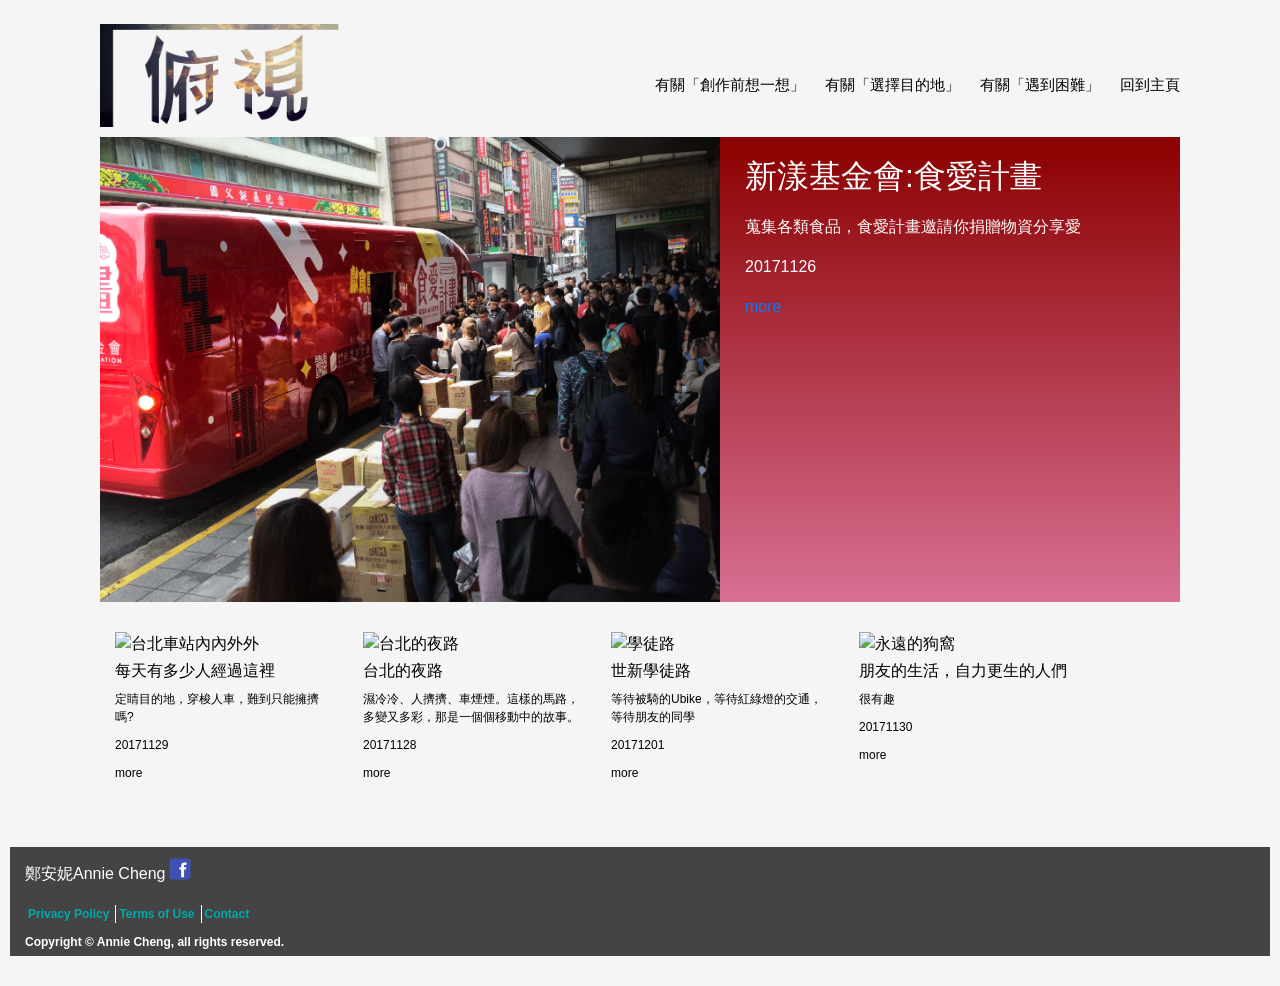
==== index.html @ ab2c60a8 "2" ====
<!DOCTYPE html>
<html lang="en">
<head>

	
<meta charset="UTF-8">
<meta http-equiv="X-UA-Compatible" content="IE=edge">
<meta name="viewport" content="width=device-width, initial-scale=1">
	<title>Pho-Annie</title>
	<link rel="stylesheet" href="css/bootstrap.css">
	<link rel="stylesheet" href="css/base.css">
    <link rel="stylesheet" href="css/style-l.css">
	
</head>

<body>
	
	<div class="container">
		<header class="col-md-12">
		<div id="site">
			<h1><img src="img/bg2.gif" alt="bg">
			</h1>
		</div>
			<nav>
				<ul>
					<li><a href="#">有關「創作前想一想」</a></li>
					<li><a href="#">有關「選擇目的地」</a></li>
					<li><a href="#">有關「遇到困難」</a></li>
					<li><a href="#">回到主頁</a></li>
				</ul>
			
			</nav>
		</header>
		<main class="col-md-12 ">
		<div id="Toppost">
			<img src="img/IMG_5365.jpg" alt="食愛志工" >
			<div id="lead" class="nowrap">
				<h2 class="nowrap">新漾基金會:食愛計畫</h2>
				<p>蒐集各類食品，食愛計畫邀請你捐贈物資分享愛</p>
				<p class="date">20171126</p>	
				<p class="more"><a href="#">more</a></p>
			</div>
		</div>
		<div id="oldnews"  class="col-md-12">
			<div class="post" class="col-md-3">
				<a href="#">
					<img src="img/IMG_5752.jpg" alt="台北車站內內外外">	
					<h2>每天有多少人經過這裡</h2>
					<p>定睛目的地，穿梭人車，難到只能擁擠嗎?</p>
					<p class="date">20171129</p>
					<p class="more">more</p>
				</a>
			</div>
			<div class="post" class="col-md-3">
				<a href="#">
					<img src="img/IMG_9135.jpg" alt="台北的夜路">	
					<h2>台北的夜路</h2>
					<p>濕冷冷、人擠擠、車煙煙。這樣的馬路，多變又多彩，那是一個個移動中的故事。</p>
					<p class="date">20171128</p>
					<p class="more">more</p>
				</a>
			</div>
			<div class="post" class="col-md-3">
				<a href="#">
					<img src="img/IMG_9075-2.jpg" alt="學徒路">	
					<h2>世新學徒路</h2>
					<p>等待被騎的Ubike，等待紅綠燈的交通，等待朋友的同學</p>
					<p class="date">20171201</p>
					<p class="more">more</p>
				</a>
			</div>
			<div class="post" class="col-md-3">
				<a href="#">
					<img src="img/IMG_9156.jpg" alt="永遠的狗窩">	
					<h2>朋友的生活，自力更生的人們</h2>
					<p>很有趣</p>
					<p class="date">20171130</p>
					<p class="more">more</p>
				</a>
			</div>
		</div>
		</main>
		</div>



		<footer class="col-md-12">
			<p>鄭安妮Annie Cheng</p>
			<div id="iconmenu">
				<ul>
					<li><a href="https://www.facebook.com/annieiamm"><img src="img/icons8-Facebook.svg" alt="FB"></a>
					</li>
				</ul>
			</div>	

            <div id="submenu">
                <ul>
                    <li><a href="...">Privacy Policy</a></li>
                    <li><a href="...">Terms of Use</a></li>
                    <li><a href="...">Contact</a></li>
                </ul>
            </div>
            <small>Copyright &copy; Annie Cheng, all rights reserved.</small>
        </footer>
    


<script src="js/jquery-3.2.1.min.js"></script>
<script src="js/bootstrap.js"></script>



</body>
</html>
---- css/base.css ----
.nowrap{
	white-space: nowrap;
}
---- css/style-l.css ----
/*####版面設計####*/

body {
	margin :24px 10px;
	font-family: calibri light, '微軟正黑體', sans-serif;
    background-color:   #F5F5F5
}




/*L-size bigger than980px; m-size 640~979px; s-size smaller than 639px*/

#container{
	width: 960px;
	margin: auto;
}

header {
	margin-bottom: 10px;
	overflow: hidden;
}





/* overflow:hidden 將多的區塊隱藏，版面比較好看 */

#Toppost{
	margin-bottom: 30px;
	overflow: hidden;
}

#oldnews {
    margin-bottom: 30px;
    overflow: hidden;
}

footer {
    margin-bottom: 30px;
}






/*細節*/
/*header logo*/

#site{
	float: left;
}
#site h1{
	margin:0;
}






/* vertical-align: bottom 對齊底部，比較好看 */
/* container設960，三分法原則，site img 設300-360都蠻好看的 */

#site img{
	vertical-align: bottom;
	width:332px;
}






/* HEADER NAV */
/* 可用google font 尋找喜歡的瀏覽器字體 https://fonts.google.com/ */
/* padding和margin差異可看講義*/

nav{
	float: right;
	font-size: 15px;
    font-family: 'Roboto', sans-serif;
    padding-top: 30px;
}

nav ul {
    margin: 0;
    padding: 0;
}


/* list-style-type: none 可把原本有序列表的點點取消*/

nav li {
    list-style-type: none;
    float: left;
}


/* 用CSS做選單!!!這邊先暫且依樣畫葫蘆，之後會教大家Bootstrap，就不用用CSS刻很久了*/


/*  display: block 每個連結字體以區塊顯示*/


/*  float: left margin-top 連結字體靠左向上對齊*/


/*  text-decoration: none 取消底線*/


/*  border-bottom: solid 3px transparent 製作一個透明的下底線*/


/*  color請參考CSS色碼對照表 https://www.toodoo.com/db/color.html */

nav li a {
    display: block;
    float: left;
    margin-left: 20px;
    margin-top: 20px;
    text-decoration: none;
    border-bottom: solid 3px transparent;
    color: #000000;
}


/*  nav li a:hover 當滑鼠在連結文字上徘徊的時候 */

nav li a:hover {
    border-bottom-color: #444444;
}


/*  HEADERPOST 圖片*/


/* vertical-align: bottom 對齊底部，比較好看 */


/* container設960，三分法原則，headerpost設620-660都蠻好看的 */

#Toppost img {
    float: left;
    vertical-align: bottom;
    width: 620px;
}


/*  HEADERPOST LEAD*/

#Toppost #lead {
    float: left;
    width: 310px;
    color: #ffffff;
    margin-left: 25px;
}

#Toppost h2 {
    margin: 20px 0;
}

#Toppost.more {
    font-size: 18px;
    font-family: 'Maven Pro', Helvetica, Arial, sans-serif;
    text-align: right;
}



/* 用CSS寫按鈕!!!這邊先暫且依樣畫葫蘆，之後會教大家Bootstrap，就不用用CSS刻很久了*/

#Toppost.more a {
    color: #ffffff;
    background-image: url(img/more.png);
    background-size: 28px;
    background-repeat: no-repeat;
    background-position: right center;
    display: block;
    padding: 10px 40px 10px 0;
    text-decoration: none;
}


/* 用CSS做漸層!!!這邊先暫且依樣畫葫蘆，之後會教大家Bootstrap，就不用用CSS刻很久了*/

#Toppost {
    background-color:#880000;
    background: -webkit-gradient(linear, left top, left bottom, from(#8B0000), to(#D87093));
    background: -webkit-linear-gradient(#8B0000 0%, #D87093 100%);
    background: -moz-linear-gradient(#8B0000 0%, #D87093 100%);
    background: -o-linear-gradient(#8B0000 0%, #D87093 100%);
    background: -ms-linear-gradient(#8B0000 0%, #D87093 100%);
    background: linear-gradient(#8B0000 0%, #D87093 100%);
    overflow: hidden;
}


/* POST 圖文 */


/* container設960，216x4+32x3=960 */

.post {
    float: left;
    width: 216px;
    margin-right: 32px;
    margin-bottom: 25px;
}


/* .post:last-child 以後新增的post，只要是最後一個，右邊界皆為0 */

.post: last-child {
    margin-right: 0;
}



/* 每四個為一組的post，右邊界皆為0 */

.post+.post+.post+.post {
    margin-right: 0;
}


.post img {
    width: 216px;
    height: auto;
    vertical-align: bottom;
    border: none;
}

.post h2 {
    font-size: 16px;
    margin: 5px 0 0;
}

.post p {
    font-size: 12px;
    margin: 10px 0;
}

.post .data {
    float: left;
    margin: 0;
}

.post .more_s {
    float: right;
    color: #ffffff;
    font-size: 14px;
    font-family: 'Macen Pro', Helvetica, Arial, sans-serif;
    background-color: #FFFFFF;
    background-image: url(img/more.png);
    background-size: 16px;
    background-repeat: no-repeat;
    background-position: 94% 50%;
    padding: 3px 25px 3px 5px;
    margin: 0;
}

.post a {
    color: #000000;
    text-decoration: none;
    display: block;
    overflow: hidden;
}

.post a:hover {
    background-color:   #E6E6FA
}



/* ### FOOTER ###*/

footer {
    background-color: #444444;
    padding: 5px;
}

footer p {
    float: left;
    margin-top: 10px;
    color: #ffffff
}

#iconmenu {
    float: left;
}

#iconmenu ul {
    margin: 0;
    padding: 3px 0 0;
}

#iconmenu li {
    display: inline;
    list-style-type: none;
}

#iconmenu img {
    border: none;
    width: 28px;
}

#submenu {
    clear: both;
    font-family: 'Maven Pro', Helvetica, Arial, san-serif;
    font-size: 12px;
    overflow: hidden;
}

#submenu ul {
    margin: 3px;
    padding: 0;
}

#submenu li {
    list-style-type: none;
    float: left;
}

#submenu li a {
    display: block;
    width: auto;
    border-right: solid 1px #ffffff;
    text-align: center;
    text-decoration: none;
    color: #00AAAA;
    font-weight: bold;
    padding-right: 6px;
    margin-right: 3px;
}

#submenu li:last-child a {
    border: none;
}

#submenu li+li+li a {
    border: none;
}

small {
    font-size: 12px;
    font-weight: bold;
    display: block;
    color: #ffffff;
    margin-top: 10px;
}
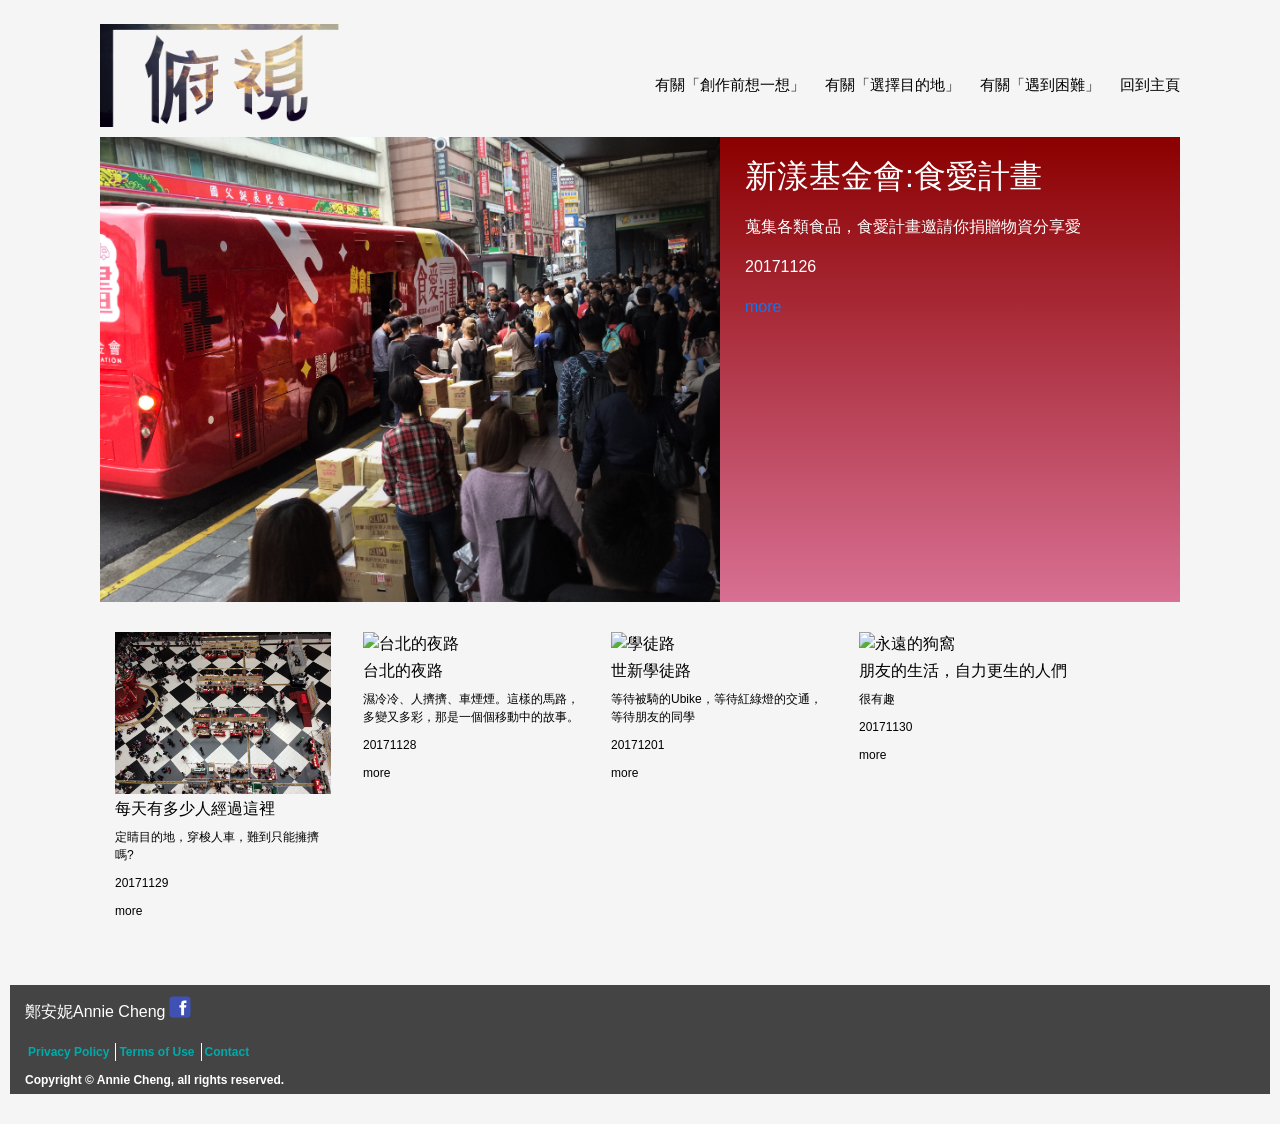
==== commit 4a6e4eb3: "8" ====
--- a/index.html
+++ b/index.html
@@ -44,7 +44,7 @@
 		<div id="oldnews"  class="col-md-12">
 			<div class="post" class="col-md-3">
 				<a href="#">
-					<img src="img/IMG_5752.jpg" alt="台北車站內內外外">	
+					<img src="img/IMG_5752.JPG" alt="台北車站內內外外">	
 					<h2>每天有多少人經過這裡</h2>
 					<p>定睛目的地，穿梭人車，難到只能擁擠嗎?</p>
 					<p class="date">20171129</p>
@@ -53,7 +53,7 @@
 			</div>
 			<div class="post" class="col-md-3">
 				<a href="#">
-					<img src="img/IMG_9135.jpg" alt="台北的夜路">	
+					<img src="img/IMG_9135.JPG" alt="台北的夜路">	
 					<h2>台北的夜路</h2>
 					<p>濕冷冷、人擠擠、車煙煙。這樣的馬路，多變又多彩，那是一個個移動中的故事。</p>
 					<p class="date">20171128</p>
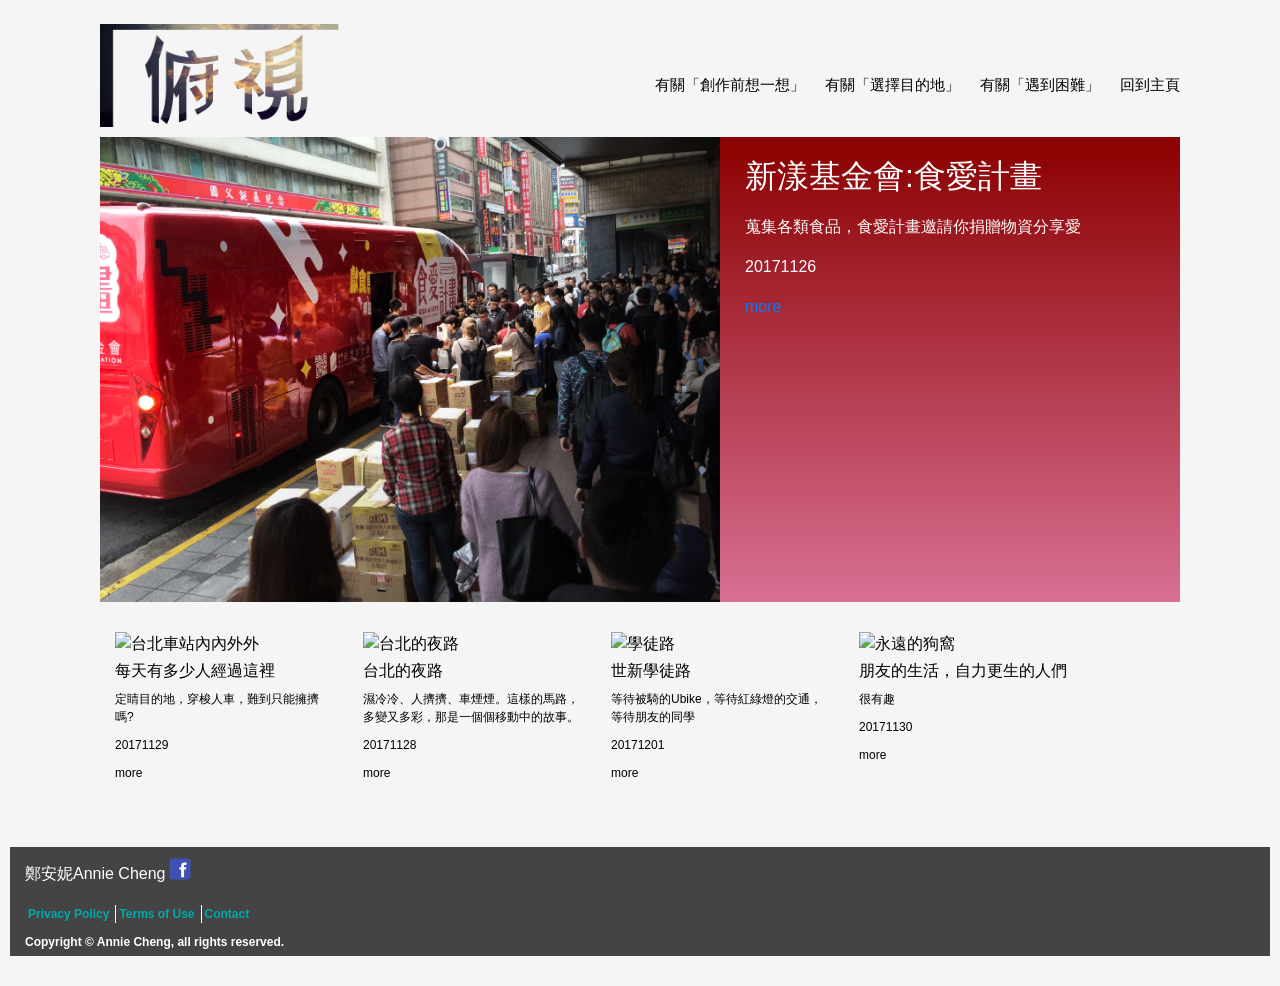
==== commit b399ecbc: "8" ====
--- a/index.html
+++ b/index.html
@@ -44,7 +44,7 @@
 		<div id="oldnews"  class="col-md-12">
 			<div class="post" class="col-md-3">
 				<a href="#">
-					<img src="img/IMG_5752.JPG" alt="台北車站內內外外">	
+					<img src="img/IMG_5752.png" alt="台北車站內內外外">	
 					<h2>每天有多少人經過這裡</h2>
 					<p>定睛目的地，穿梭人車，難到只能擁擠嗎?</p>
 					<p class="date">20171129</p>
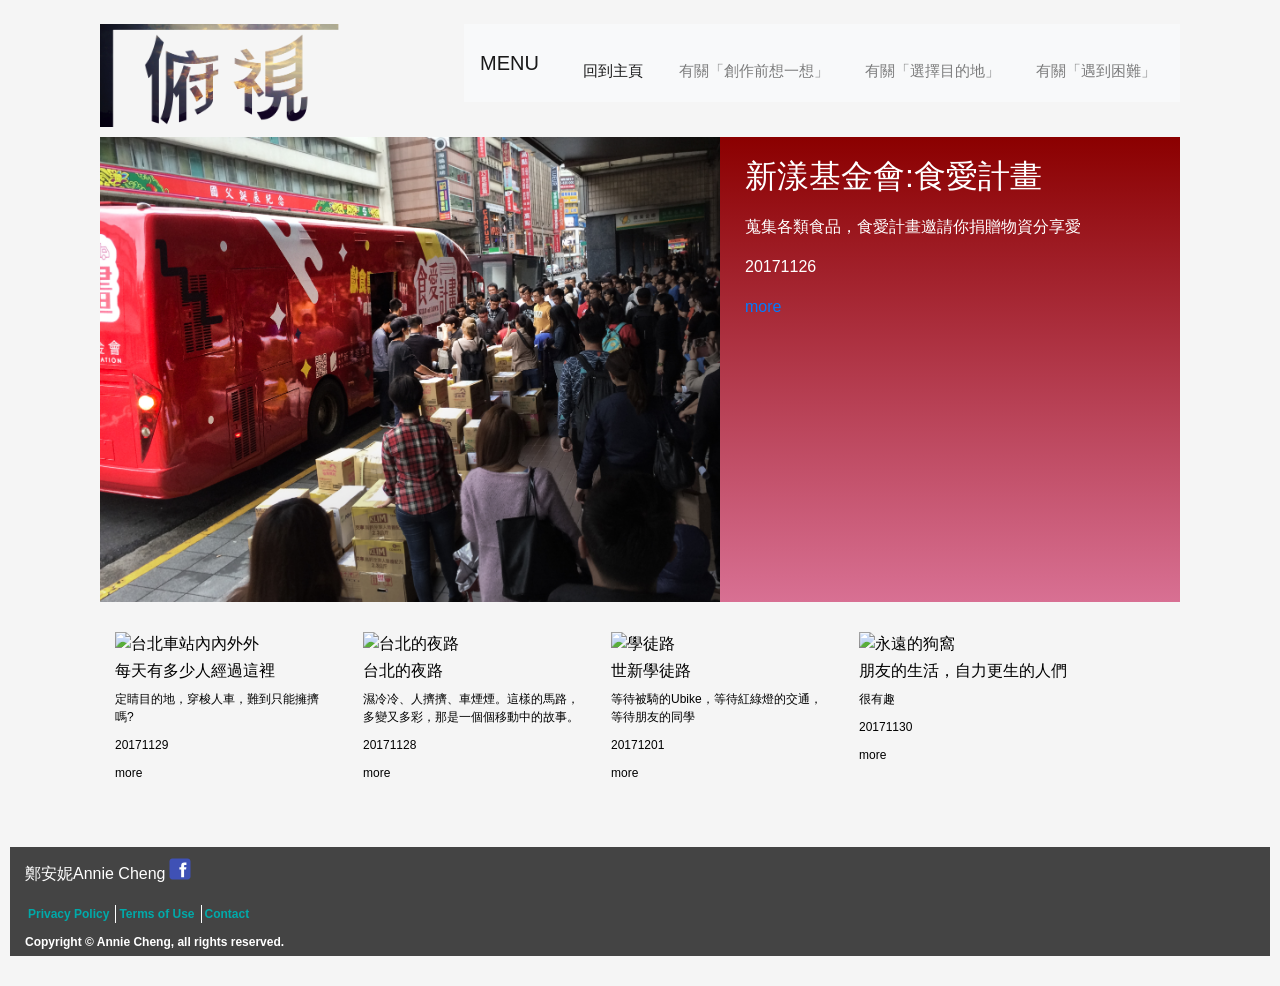
==== commit 3e84c70b: "11" ====
--- a/index.html
+++ b/index.html
@@ -7,9 +7,20 @@
 <meta http-equiv="X-UA-Compatible" content="IE=edge">
 <meta name="viewport" content="width=device-width, initial-scale=1">
 	<title>Pho-Annie</title>
+	<link rel="stylesheet" href="css/base.css">
 	<link rel="stylesheet" href="css/bootstrap.css">
-	<link rel="stylesheet" href="css/base.css">
+	<link rel="stylesheet" href="css/bootstrap.min.css">
+	<link rel="stylesheet" href="css/bootstrap-theme.css">
+	<link rel="stylesheet" href="css/bootstrap-theme.min.css">
+	<link rel="stylesheet" href="css/bootstrap-grid.css">
+	<link rel="stylesheet" href="css/bootstrap-grid.min.css">
+	<link rel="stylesheet" href="css/bootstrap-reboot.css">
+	<link rel="stylesheet" href="css/bootstrap-reboot.min.css">
+
     <link rel="stylesheet" href="css/style-l.css">
+
+    <link rel="stylesheet" href="styl-s" media="only screem and (min-width:639px)">
+
 	
 </head>
 
@@ -21,21 +32,39 @@
 			<h1><img src="img/bg2.gif" alt="bg">
 			</h1>
 		</div>
-			<nav>
-				<ul>
-					<li><a href="#">有關「創作前想一想」</a></li>
-					<li><a href="#">有關「選擇目的地」</a></li>
-					<li><a href="#">有關「遇到困難」</a></li>
-					<li><a href="#">回到主頁</a></li>
-				</ul>
-			
-			</nav>
+
+<nav class="navbar navbar-expand-lg navbar-light bg-light">
+  <a class="navbar-brand" href="#">MENU</a>
+  <button class="navbar-toggler" type="button" data-toggle="collapse" data-target="#navbarNav" aria-controls="navbarNav" aria-expanded="false" aria-label="Toggle navigation">
+    <span class="navbar-toggler-icon"></span>
+  </button>
+  <div class="collapse navbar-collapse" id="navbarNav">
+    <ul class="navbar-nav">
+      <li class="nav-item active">
+        <a class="nav-link" href="#">回到主頁<span class="sr-only"></span></a>
+      </li>
+      <li class="nav-item">
+        <a class="nav-link" href="#">有關「創作前想一想」</a>
+      </li>
+      <li class="nav-item">
+        <a class="nav-link" href="#">有關「選擇目的地」</a>
+      </li>
+      <li class="nav-item">
+        <a class="nav-link" href="#">有關「遇到困難」</a>
+      </li>
+
+    </ul>
+  </div>
+</nav>
+
+
+
 		</header>
-		<main class="col-md-12 ">
+		<main class="col-md-12 col-xs-12 ">
 		<div id="Toppost">
 			<img src="img/IMG_5365.jpg" alt="食愛志工" >
 			<div id="lead" class="nowrap">
-				<h2 class="nowrap">新漾基金會:食愛計畫</h2>
+				<h2>新漾基金會:食愛計畫</h2>
 				<p>蒐集各類食品，食愛計畫邀請你捐贈物資分享愛</p>
 				<p class="date">20171126</p>	
 				<p class="more"><a href="#">more</a></p>
@@ -107,6 +136,11 @@
 
 <script src="js/jquery-3.2.1.min.js"></script>
 <script src="js/bootstrap.js"></script>
+<script src="js/bootstrap.bundle.js"></script>
+<script src="js/bootstrap.bundle.min.js"></script>
+<script src="js/bootstrap.min.js"></script>
+<script src="js/npm.js"></script>
+
 
 
 
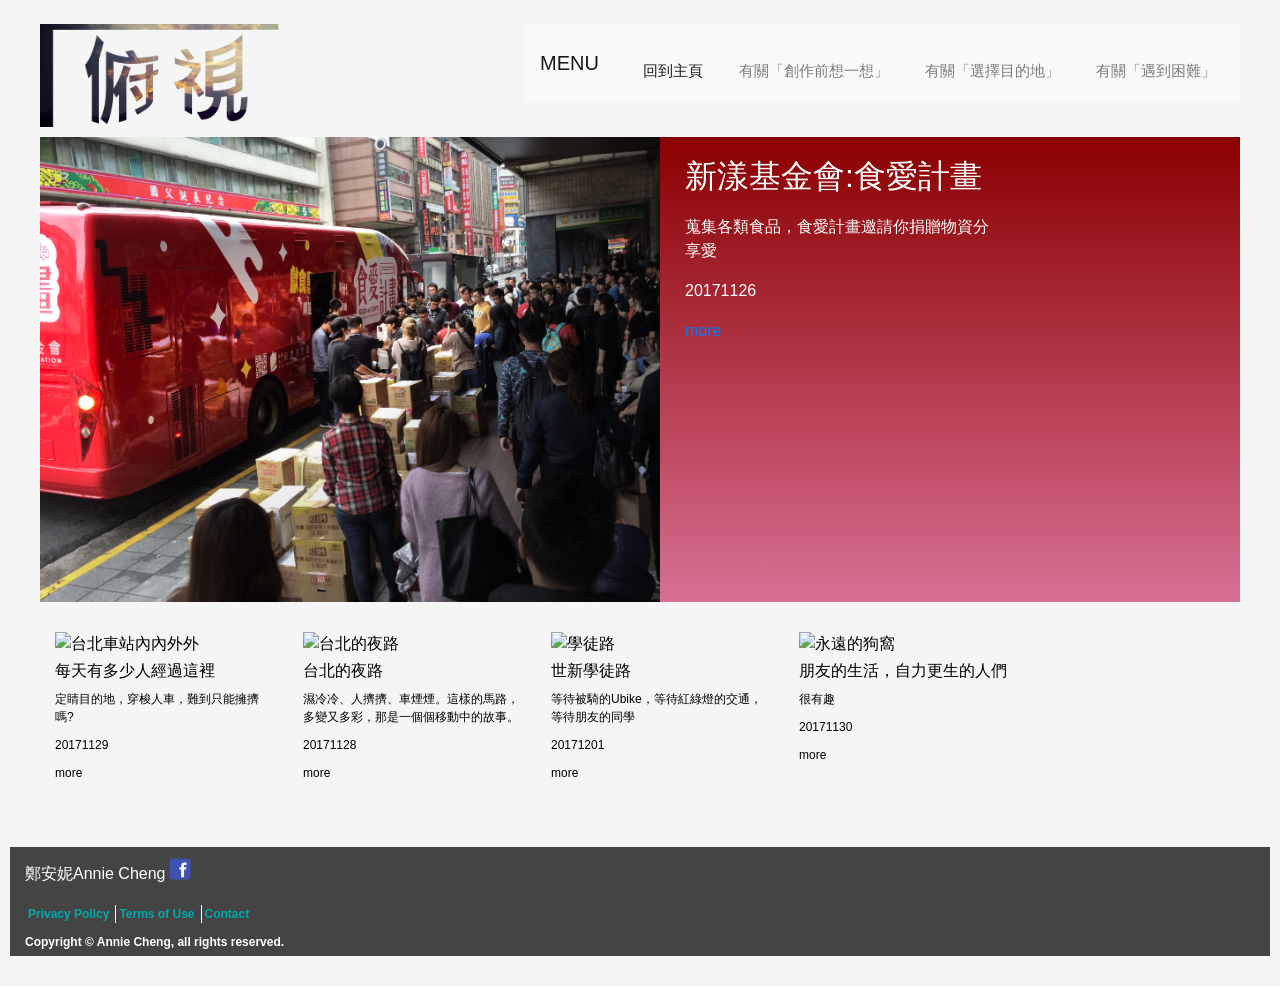
==== commit a717e8c2: "12" ====
--- a/index.html
+++ b/index.html
@@ -18,15 +18,14 @@
 	<link rel="stylesheet" href="css/bootstrap-reboot.min.css">
 
     <link rel="stylesheet" href="css/style-l.css">
-
-    <link rel="stylesheet" href="styl-s" media="only screem and (min-width:639px)">
+    <link rel="stylesheet" href="css/style-s.css" media="only screem and (min-width:300px)">
 
 	
 </head>
 
 <body>
 	
-	<div class="container">
+	<div class="container-fluid">
 		<header class="col-md-12">
 		<div id="site">
 			<h1><img src="img/bg2.gif" alt="bg">
@@ -41,16 +40,16 @@
   <div class="collapse navbar-collapse" id="navbarNav">
     <ul class="navbar-nav">
       <li class="nav-item active">
-        <a class="nav-link" href="#">回到主頁<span class="sr-only"></span></a>
+        <a class="nav-link" href="https://phoannie.github.io/index/">回到主頁<span class="sr-only"></span></a>
       </li>
       <li class="nav-item">
-        <a class="nav-link" href="#">有關「創作前想一想」</a>
+        <a class="nav-link" href="https://phoannie.github.io/think/">有關「創作前想一想」</a>
       </li>
       <li class="nav-item">
-        <a class="nav-link" href="#">有關「選擇目的地」</a>
+        <a class="nav-link" href="https://phoannie.github.io/places/">有關「選擇目的地」</a>
       </li>
       <li class="nav-item">
-        <a class="nav-link" href="#">有關「遇到困難」</a>
+        <a class="nav-link" href="https://phoannie.github.io/problem/">有關「遇到困難」</a>
       </li>
 
     </ul>
@@ -60,10 +59,10 @@
 
 
 		</header>
-		<main class="col-md-12 col-xs-12 ">
+		<main class="col-md-12 ">
 		<div id="Toppost">
 			<img src="img/IMG_5365.jpg" alt="食愛志工" >
-			<div id="lead" class="nowrap">
+			<div id="lead">
 				<h2>新漾基金會:食愛計畫</h2>
 				<p>蒐集各類食品，食愛計畫邀請你捐贈物資分享愛</p>
 				<p class="date">20171126</p>	
--- a/css/style-l.css
+++ b/css/style-l.css
@@ -11,8 +11,8 @@
 
 /*L-size bigger than980px; m-size 640~979px; s-size smaller than 639px*/
 
-#container{
-	width: 960px;
+#container-fluid{
+	width: 568px;
 	margin: auto;
 }
 
--- a/css/style-s.css
+++ b/css/style-s.css
@@ -0,0 +1,355 @@
+/*####版面設計####*/
+
+body {
+	margin :4px 2px;
+	font-family: calibri light, '微軟正黑體', sans-serif;
+    background-color:   #F5F5F5
+}
+
+
+
+
+/*L-size bigger than980px; m-size 640~979px; s-size smaller than 639px*/
+
+#container{
+	width: 300px;
+	margin: auto;
+}
+
+header {
+	margin-bottom: 2px;
+	overflow: hidden;
+}
+
+
+
+
+
+/* overflow:hidden 將多的區塊隱藏，版面比較好看 */
+
+#Toppost{
+	margin-bottom: 5px;
+	overflow: hidden;
+}
+
+#oldnews {
+    margin-bottom: 5px;
+    overflow: hidden;
+}
+
+footer {
+    margin-bottom: 5px;
+}
+
+
+
+
+
+
+/*細節*/
+/*header logo*/
+
+#site{
+	float: left;
+}
+#site h1{
+	margin:0;
+}
+
+
+
+
+
+
+/* vertical-align: bottom 對齊底部，比較好看 */
+/* container設960，三分法原則，site img 設300-360都蠻好看的 */
+
+#site img{
+	vertical-align: bottom;
+	width:150px;
+}
+
+
+
+
+
+
+/* HEADER NAV */
+/* 可用google font 尋找喜歡的瀏覽器字體 https://fonts.google.com/ */
+/* padding和margin差異可看講義*/
+
+nav{
+	float: right;
+	font-size: 7px;
+    font-family: 'Roboto', sans-serif;
+    padding-top: 15px;
+}
+
+nav ul {
+    margin: 0;
+    padding: 0;
+}
+
+
+/* list-style-type: none 可把原本有序列表的點點取消*/
+
+nav li {
+    list-style-type: none;
+    float: left;
+}
+
+
+/* 用CSS做選單!!!這邊先暫且依樣畫葫蘆，之後會教大家Bootstrap，就不用用CSS刻很久了*/
+
+
+/*  display: block 每個連結字體以區塊顯示*/
+
+
+/*  float: left margin-top 連結字體靠左向上對齊*/
+
+
+/*  text-decoration: none 取消底線*/
+
+
+/*  border-bottom: solid 3px transparent 製作一個透明的下底線*/
+
+
+/*  color請參考CSS色碼對照表 https://www.toodoo.com/db/color.html */
+
+nav li a {
+    display: block;
+    float: left;
+    margin-left: 2px;
+    margin-top: 2px;
+    text-decoration: none;
+    border-bottom: solid 1px transparent;
+    color: #000000;
+}
+
+
+/*  nav li a:hover 當滑鼠在連結文字上徘徊的時候 */
+
+nav li a:hover {
+    border-bottom-color: #444444;
+}
+
+
+/*  HEADERPOST 圖片*/
+
+
+/* vertical-align: bottom 對齊底部，比較好看 */
+
+
+/* container設960，三分法原則，headerpost設620-660都蠻好看的 */
+
+#Toppost img {
+    float: left;
+    vertical-align: bottom;
+    width: 298px;
+}
+
+
+/*  HEADERPOST LEAD*/
+
+#Toppost #lead {
+    float: left;
+    width: 298px;
+    color: #ffffff;
+    margin-left: 5px;
+}
+
+#Toppost h2 {
+    margin: 5px 0;
+}
+
+#Toppost.more {
+    font-size: 9px;
+    font-family: 'Maven Pro', Helvetica, Arial, sans-serif;
+    text-align: right;
+}
+
+
+
+/* 用CSS寫按鈕!!!這邊先暫且依樣畫葫蘆，之後會教大家Bootstrap，就不用用CSS刻很久了*/
+
+#Toppost.more a {
+    color: #ffffff;
+    background-image: url(img/more.png);
+    background-size: 5px;
+    background-repeat: no-repeat;
+    background-position: right center;
+    display: block;
+    padding: 5px 5px 5px 0;
+    text-decoration: none;
+}
+
+
+/* 用CSS做漸層!!!這邊先暫且依樣畫葫蘆，之後會教大家Bootstrap，就不用用CSS刻很久了*/
+
+#Toppost {
+    background-color:#880000;
+    background: -webkit-gradient(linear, left top, left bottom, from(#8B0000), to(#D87093));
+    background: -webkit-linear-gradient(#8B0000 0%, #D87093 100%);
+    background: -moz-linear-gradient(#8B0000 0%, #D87093 100%);
+    background: -o-linear-gradient(#8B0000 0%, #D87093 100%);
+    background: -ms-linear-gradient(#8B0000 0%, #D87093 100%);
+    background: linear-gradient(#8B0000 0%, #D87093 100%);
+    overflow: hidden;
+}
+
+
+/* POST 圖文 */
+
+
+/* container設960，216x4+32x3=960 */
+
+.post {
+    float: left;
+    width: 216px;
+    margin-right: 15px;
+    margin-bottom: 10px;
+}
+
+
+/* .post:last-child 以後新增的post，只要是最後一個，右邊界皆為0 */
+
+.post: last-child {
+    margin-right: 0;
+}
+
+
+
+/* 每四個為一組的post，右邊界皆為0 */
+
+.post+.post+.post+.post {
+    margin-right: 0;
+}
+
+
+.post img {
+    width: 216px;
+    height: auto;
+    vertical-align: bottom;
+    border: none;
+}
+
+.post h2 {
+    font-size: 8px;
+    margin: 1px 0 0;
+}
+
+.post p {
+    font-size: 6px;
+    margin: 4px 0;
+}
+
+.post .data {
+    float: left;
+    margin: 0;
+}
+
+.post .more_s {
+    float: right;
+    color: #ffffff;
+    font-size: 14px;
+    font-family: 'Macen Pro', Helvetica, Arial, sans-serif;
+    background-color: #FFFFFF;
+    background-image: url(img/more.png);
+    background-size: 16px;
+    background-repeat: no-repeat;
+    background-position: 94% 50%;
+    padding: 3px 25px 3px 5px;
+    margin: 0;
+}
+
+.post a {
+    color: #000000;
+    text-decoration: none;
+    display: block;
+    overflow: hidden;
+}
+
+.post a:hover {
+    background-color:   #E6E6FA
+}
+
+
+
+/* ### FOOTER ###*/
+
+footer {
+    background-color: #444444;
+    padding: 5px;
+}
+
+footer p {
+    float: left;
+    margin-top: 10px;
+    color: #ffffff
+}
+
+#iconmenu {
+    float: left;
+}
+
+#iconmenu ul {
+    margin: 0;
+    padding: 3px 0 0;
+}
+
+#iconmenu li {
+    display: inline;
+    list-style-type: none;
+}
+
+#iconmenu img {
+    border: none;
+    width: 28px;
+}
+
+#submenu {
+    clear: both;
+    font-family: 'Maven Pro', Helvetica, Arial, san-serif;
+    font-size: 12px;
+    overflow: hidden;
+}
+
+#submenu ul {
+    margin: 3px;
+    padding: 0;
+}
+
+#submenu li {
+    list-style-type: none;
+    float: left;
+}
+
+#submenu li a {
+    display: block;
+    width: auto;
+    border-right: solid 1px #ffffff;
+    text-align: center;
+    text-decoration: none;
+    color: #00AAAA;
+    font-weight: bold;
+    padding-right: 6px;
+    margin-right: 3px;
+}
+
+#submenu li:last-child a {
+    border: none;
+}
+
+#submenu li+li+li a {
+    border: none;
+}
+
+small {
+    font-size: 12px;
+    font-weight: bold;
+    display: block;
+    color: #ffffff;
+    margin-top: 10px;
+}
+
+
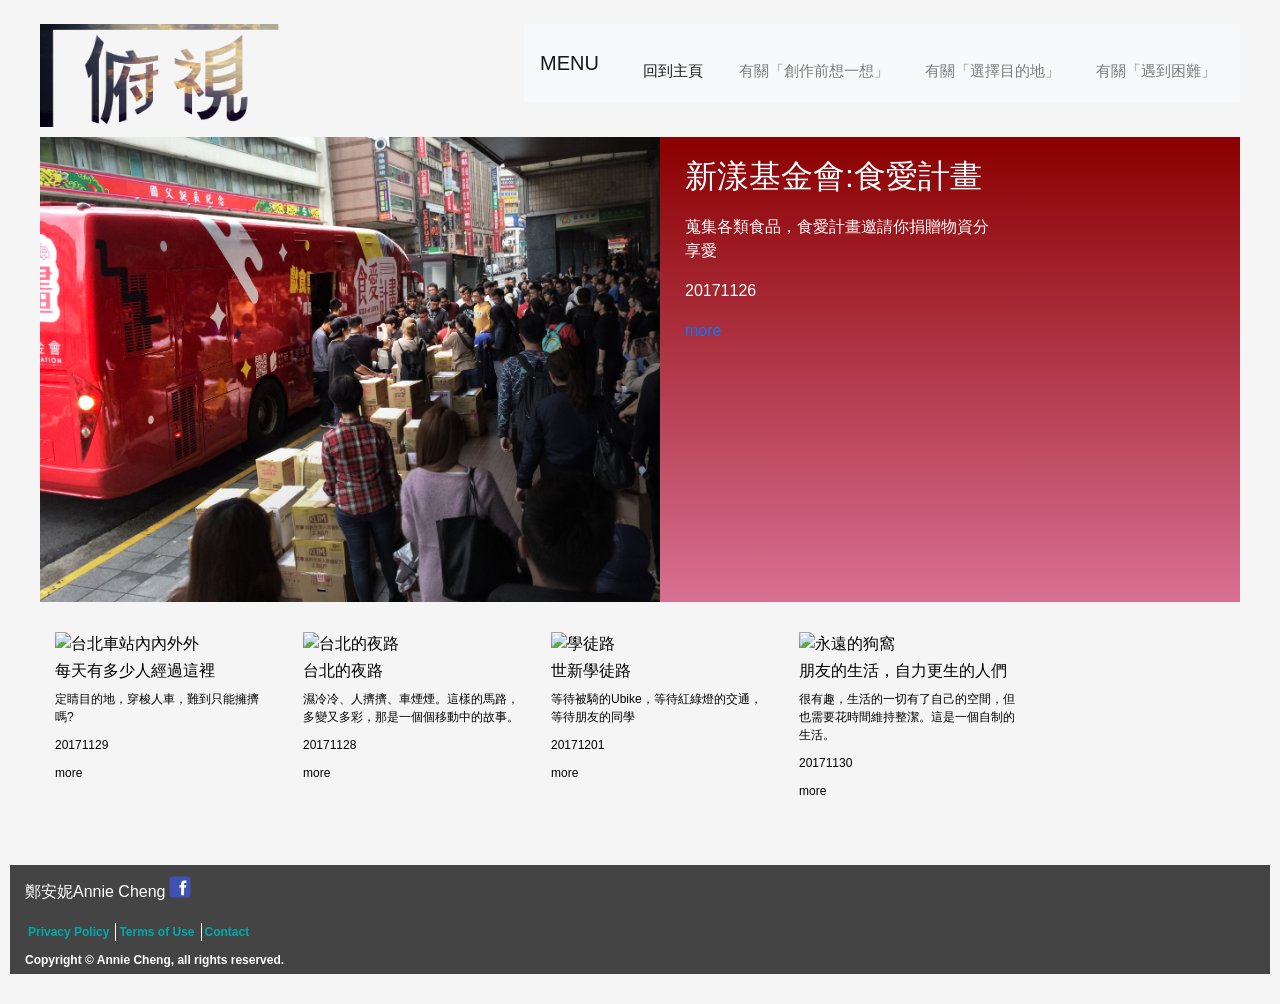
==== commit da474c31: "222" ====
--- a/index.html
+++ b/index.html
@@ -66,12 +66,12 @@
 				<h2>新漾基金會:食愛計畫</h2>
 				<p>蒐集各類食品，食愛計畫邀請你捐贈物資分享愛</p>
 				<p class="date">20171126</p>	
-				<p class="more"><a href="#">more</a></p>
+				<p class="more"><a href="https://phoannie.github.io/love/">more</a></p>
 			</div>
 		</div>
 		<div id="oldnews"  class="col-md-12">
 			<div class="post" class="col-md-3">
-				<a href="#">
+				<a href="https://phoannie.github.io/TPRWS/">
 					<img src="img/IMG_5752.png" alt="台北車站內內外外">	
 					<h2>每天有多少人經過這裡</h2>
 					<p>定睛目的地，穿梭人車，難到只能擁擠嗎?</p>
@@ -80,7 +80,7 @@
 				</a>
 			</div>
 			<div class="post" class="col-md-3">
-				<a href="#">
+				<a href="https://phoannie.github.io/NTP/">
 					<img src="img/IMG_9135.JPG" alt="台北的夜路">	
 					<h2>台北的夜路</h2>
 					<p>濕冷冷、人擠擠、車煙煙。這樣的馬路，多變又多彩，那是一個個移動中的故事。</p>
@@ -89,7 +89,7 @@
 				</a>
 			</div>
 			<div class="post" class="col-md-3">
-				<a href="#">
+				<a href="https://phoannie.github.io/SHU/">
 					<img src="img/IMG_9075-2.jpg" alt="學徒路">	
 					<h2>世新學徒路</h2>
 					<p>等待被騎的Ubike，等待紅綠燈的交通，等待朋友的同學</p>
@@ -98,10 +98,10 @@
 				</a>
 			</div>
 			<div class="post" class="col-md-3">
-				<a href="#">
+				<a href="https://phoannie.github.io/hommie/">
 					<img src="img/IMG_9156.jpg" alt="永遠的狗窩">	
 					<h2>朋友的生活，自力更生的人們</h2>
-					<p>很有趣</p>
+					<p>很有趣，生活的一切有了自己的空間，但也需要花時間維持整潔。這是一個自制的生活。</p>
 					<p class="date">20171130</p>
 					<p class="more">more</p>
 				</a>
